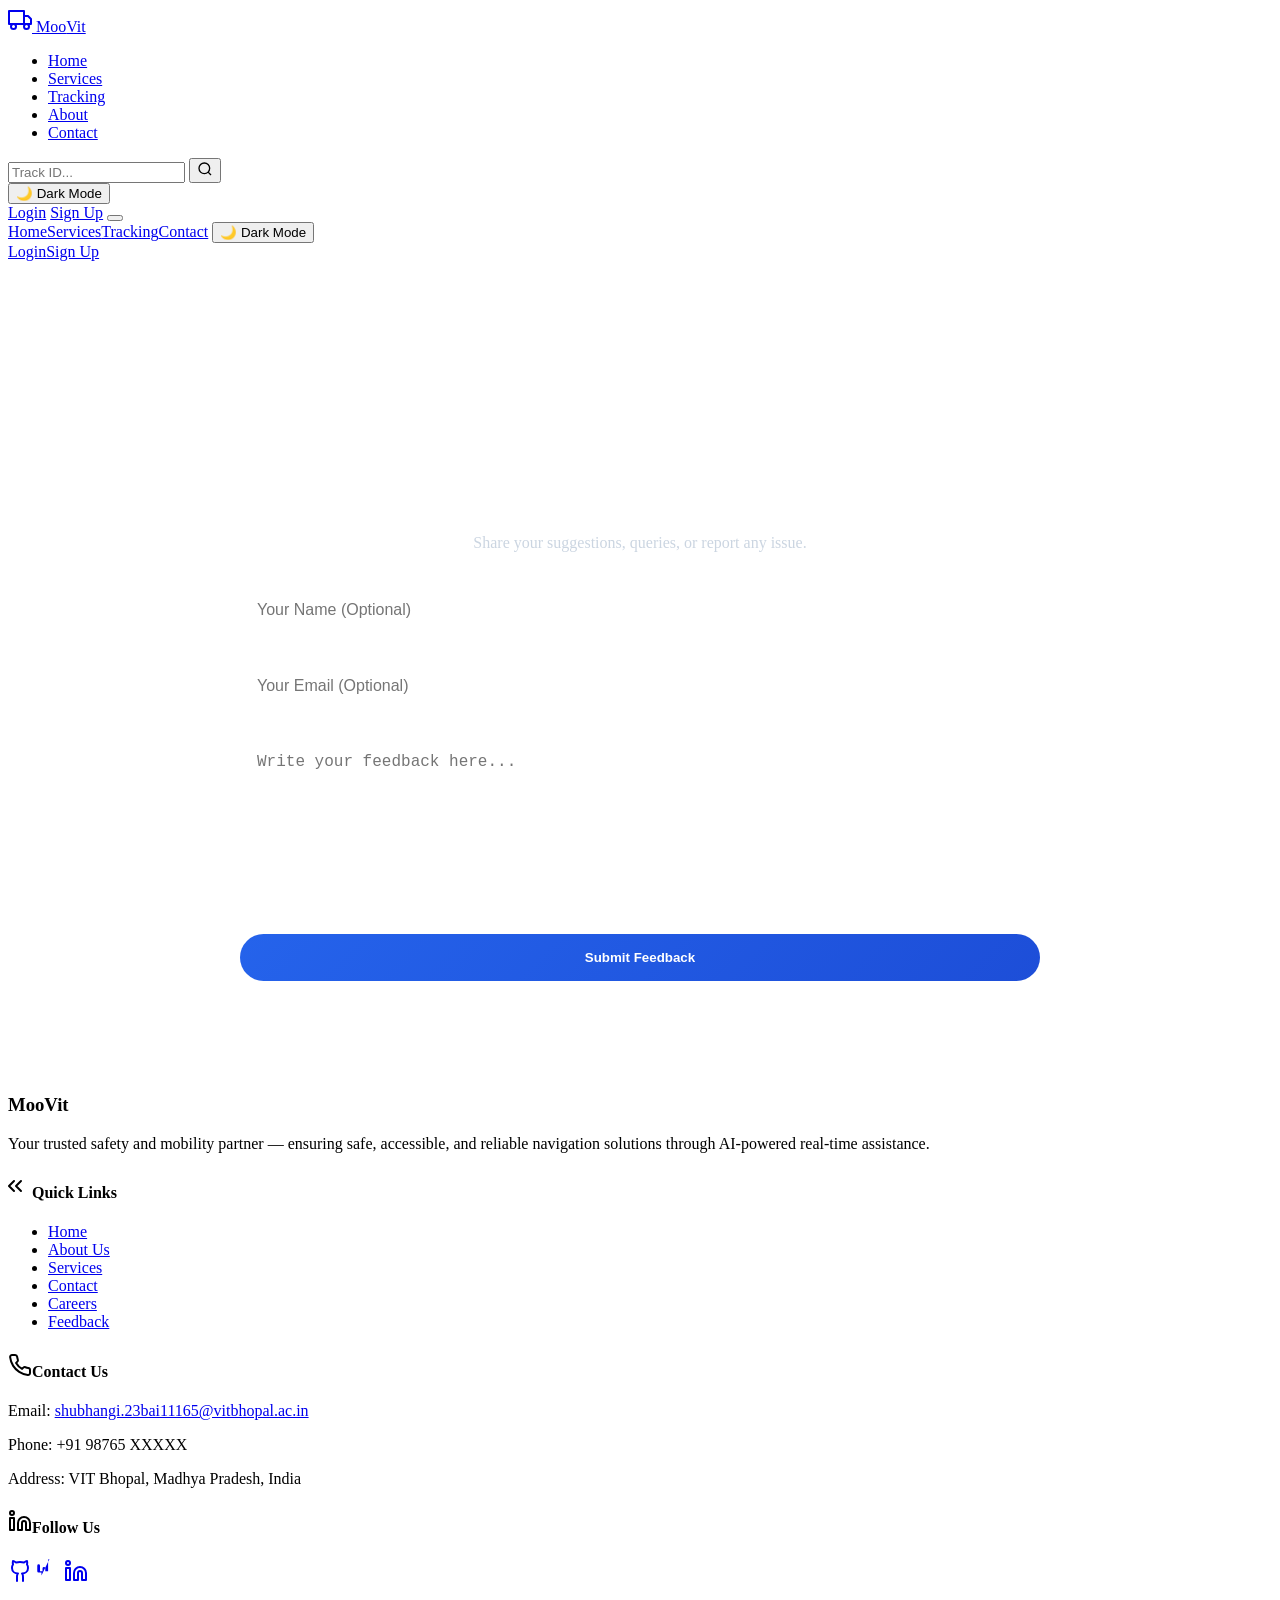
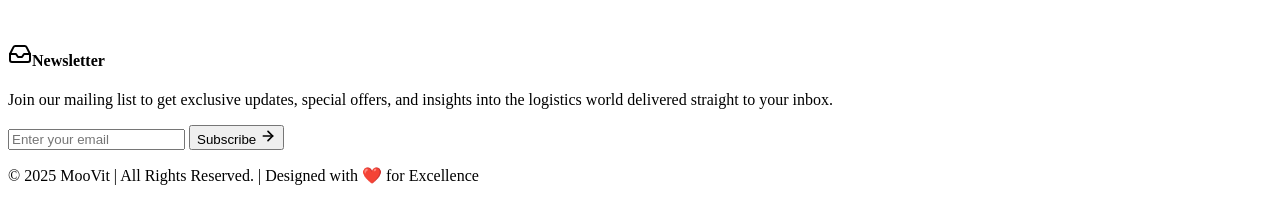
==== feedback.html @ feaa74d8 "fix: replace legacy Transport Co branding with MooVit branding" ====
<!DOCTYPE html>
<html lang="en">
<head>
  <meta charset="UTF-8">
  <meta name="viewport" content="width=device-width, initial-scale=1.0">
  <link rel="icon" href="../favicon.png">
  <title>Feedback - MooVit</title>
  <link href="https://fonts.googleapis.com/css2?family=Inter:wght@400;600;700;800&display=swap" rel="stylesheet">
  <link rel="stylesheet" href="transport.css">
  <script>
    (() => {
      const savedTheme = localStorage.getItem('moovit-theme') || 'light';
      document.documentElement.setAttribute('data-theme', savedTheme);
    })();
  </script>
   <style>
    .feedback-section {
      max-width: 800px;
      margin: 8rem auto 4rem;
      padding: 3rem;
      background: var(--panel-bg);
      border: 1px solid var(--panel-border);
      backdrop-filter: blur(20px);
      border-radius: 20px;
      text-align: center;
    }

    .feedback-section h2 {
      font-size: 2.5rem;
      margin-bottom: 1rem;
      color: var(--text-primary);
    }

    .feedback-section p {
      color: var(--text-muted);
      margin-bottom: 2rem;
    }

    .feedback-form {
      display: flex;
      flex-direction: column;
      gap: 1.5rem;
    }

    .feedback-form input,
    .feedback-form textarea {
      padding: 1rem;
      border-radius: 12px;
      border: 1px solid var(--input-border);
      background: var(--input-bg);
      color: var(--input-text);
      font-size: 1rem;
      outline: none;
      transition: 0.3s;
    }

    .feedback-form input:focus,
    .feedback-form textarea:focus {
      border-color: var(--accent-strong);
      box-shadow: 0 0 20px rgba(202, 138, 4, 0.22);
    }

    .feedback-form textarea {
      resize: none;
      min-height: 140px;
    }

    .feedback-form button {
      padding: 1rem;
      border-radius: 50px;
      border: none;
      background: linear-gradient(135deg, var(--button-primary) 0%, var(--button-primary-hover) 100%);
      color: white;
      font-weight: 700;
      cursor: pointer;
      transition: 0.3s;
    }

    .feedback-form button:hover {
      transform: scale(1.05);
      box-shadow: 0 10px 25px rgba(37,99,235,0.5);
    }

    /* Popup */
    .popup {
      position: fixed;
      inset: 0;
      background: var(--overlay-bg);
      display: none;
      justify-content: center;
      align-items: center;
      z-index: 2000;
    }

    .popup-content {
      background: var(--modal-bg);
      padding: 2rem 3rem;
      border-radius: 20px;
      text-align: center;
      animation: fadeIn 0.4s ease;
      border: 1px solid var(--panel-border);
      color: var(--text-primary);
    }

    @keyframes fadeIn {
      from { opacity: 0; transform: translateY(-20px); }
      to { opacity: 1; transform: translateY(0); }
    }

  </style>
  <style>
    .feedback-section {
      max-width: 800px;
      margin: 8rem auto 4rem;
      padding: 3rem;
      background: rgba(255,255,255,0.03);
      border: 1px solid rgba(255,255,255,0.08);
      backdrop-filter: blur(20px);
      border-radius: 20px;
      text-align: center;
    }

    .feedback-section h2 {
      font-size: 2.5rem;
      margin-bottom: 1rem;
      color: white;
    }

    .feedback-section p {
      color: #cbd5e1;
      margin-bottom: 2rem;
    }

    .feedback-form {
      display: flex;
      flex-direction: column;
      gap: 1.5rem;
    }

    .feedback-form input,
    .feedback-form textarea {
      padding: 1rem;
      border-radius: 12px;
      border: 1px solid rgba(255,255,255,0.2);
      background: rgba(255,255,255,0.05);
      color: white;
      font-size: 1rem;
      outline: none;
      transition: 0.3s;
    }

    .feedback-form input:focus,
    .feedback-form textarea:focus {
      border-color: #ffd700;
      box-shadow: 0 0 20px rgba(255,215,0,0.3);
    }

    .feedback-form textarea {
      resize: none;
      min-height: 140px;
    }

    .feedback-form button {
      padding: 1rem;
      border-radius: 50px;
      border: none;
      background: linear-gradient(135deg, #2563eb 0%, #1d4ed8 100%);
      color: white;
      font-weight: 700;
      cursor: pointer;
      transition: 0.3s;
    }

    .feedback-form button:hover {
      transform: scale(1.05);
      box-shadow: 0 10px 25px rgba(37,99,235,0.5);
    }

    /* Popup */
    .popup {
      position: fixed;
      inset: 0;
      background: rgba(0,0,0,0.8);
      display: none;
      justify-content: center;
      align-items: center;
      z-index: 2000;
    }

    .popup-content {
      background: rgba(15,23,42,0.95);
      padding: 2rem 3rem;
      border-radius: 20px;
      text-align: center;
      animation: fadeIn 0.4s ease;
    }

    @keyframes fadeIn {
      from { opacity: 0; transform: translateY(-20px); }
      to { opacity: 1; transform: translateY(0); }
    }

  </style>
</head>

<body data-theme="light">

<!-- COPY HEADER FROM index.html HERE -->

<header id="main-header" class="modern-header">
    <div class="header-content">
      <a href="#" class="brand-logo">
        <span class="logo-icon"><svg width="24" height="24" viewBox="0 0 24 24" fill="none" stroke="currentColor"
            stroke-width="2" stroke-linecap="round" stroke-linejoin="round">
            <rect x="1" y="3" width="15" height="13"></rect>
            <polygon points="16 8 20 8 23 11 23 16 16 16 16 8"></polygon>
            <circle cx="5.5" cy="18.5" r="2.5"></circle>
            <circle cx="18.5" cy="18.5" r="2.5"></circle>
          </svg></span>
        <span class="logo-text">Moo<span class="highlight">Vit</span></span>
      </a>
      <nav class="desktop-nav">
        <ul class="nav-links">
          <li><a href="index.html" class="nav-link active">Home</a></li>
          <li><a href="services.html" class="nav-link">Services</a></li>
          <li><a href="#" class="nav-link">Tracking</a></li>
          <li><a href="about.html" class="nav-link">About</a></li>
          <li><a href="contact.html" class="nav-link">Contact</a></li>
        </ul>
      </nav>
      <div class="header-actions">
        <div class="search-bar-mini">
          <input type="text" placeholder="Track ID...">
          <button><svg width="16" height="16" viewBox="0 0 24 24" fill="none" stroke="currentColor" stroke-width="2">
              <circle cx="11" cy="11" r="8" />
              <line x1="21" y1="21" x2="16.65" y2="16.65" />
            </svg></button>
        </div>
        <button class="theme-toggle" type="button" aria-label="Toggle color theme" aria-pressed="false">
          <span class="theme-toggle-icon" aria-hidden="true">🌙</span>
          <span class="theme-toggle-label">Dark Mode</span>
        </button>
        <div class="auth-divider"></div>
        <a href="#" onclick="openLoginPopup()" class="btn-text">Login</a>
        <a href="#" onclick="openSignupPopup()" class="btn-header-cta">Sign Up</a>
        <button class="mobile-toggle"><span class="bar"></span><span class="bar"></span><span
            class="bar"></span></button>
      </div>
    </div>
    <div class="mobile-menu">
      <a href="index.html">Home</a><a href="services.html">Services</a><a href="#">Tracking</a><a
        href="contact.html">Contact</a>
      <button class="theme-toggle mobile-theme-toggle" type="button" aria-label="Toggle color theme" aria-pressed="false">
        <span class="theme-toggle-icon" aria-hidden="true">🌙</span>
        <span class="theme-toggle-label">Dark Mode</span>
      </button>
      <div class="mobile-auth"><a href="#" onclick="openLoginPopup()">Login</a><a href="#"
          onclick="openSignupPopup()">Sign Up</a></div>
    </div>
  </header>

<main class="feedback-section">
  <h2>We Value Your Feedback</h2>
  <p>Share your suggestions, queries, or report any issue.</p>

  <form class="feedback-form" id="feedbackForm">
    <input type="text" placeholder="Your Name (Optional)">
    <input type="email" placeholder="Your Email (Optional)">
    <textarea placeholder="Write your feedback here..." required></textarea>
    <button type="submit">Submit Feedback</button>
  </form>
</main>

<div class="popup" id="thankPopup">
  <div class="popup-content">
    <h3>🎉 Thank You!</h3>
    <p>Your feedback has been successfully submitted.</p>
    <button onclick="closePopup()" style="margin-top:1rem;padding:0.6rem 1.5rem;border-radius:20px;border:none;background:#2563eb;color:white;">Close</button>
  </div>
</div>

<!-- COPY FOOTER FROM index.html HERE -->

<footer >
    <div class="footer-container">
      <div class="footer-about">
        <h3>MooVit</h3>
        <p>Your trusted safety and mobility partner — ensuring safe, accessible, and reliable navigation solutions through AI-powered real-time assistance.</p>
      </div>

      <div class="footer-links">
        <h4><svg xmlns="http://www.w3.org/2000/svg" width="24" height="24" viewBox="0 0 24 24" fill="none"
            stroke="currentColor" stroke-width="2" stroke-linecap="round" stroke-linejoin="round">
            <path d="m13 17-5-5 5-5" />
            <path d="m6 17-5-5 5-5" />
          </svg>Quick Links</h4>
        <ul>
          <li><a href="index.html">Home</a></li>
          <li><a href="about.html">About Us</a></li>
          <li><a href="services.html">Services</a></li>
          <li><a href="contact.html">Contact</a></li>
          <li><a href="careers.html">Careers</a></li>
          <li><a href="feedback.html">Feedback</a></li>
        </ul>
      </div>

      <div class="footer-contact">
        <h4><svg xmlns="http://www.w3.org/2000/svg" width="24" height="24" viewBox="0 0 24 24" fill="none"
            stroke="currentColor" stroke-width="2" stroke-linecap="round" stroke-linejoin="round">
            <path
              d="M22 16.92v3a2 2 0 0 1-2.18 2 19.79 19.79 0 0 1-8.63-3.07 19.5 19.5 0 0 1-6-6 19.79 19.79 0 0 1-3.07-8.67A2 2 0 0 1 4.11 2h3a2 2 0 0 1 2 1.72 12.84 12.84 0 0 0 .7 2.81 2 2 0 0 1-.45 2.11L8.09 9.91a16 16 0 0 0 6 6l1.27-1.27a2 2 0 0 1 2.11-.45 12.84 12.84 0 0 0 2.81.7A2 2 0 0 1 22 16.92z" />
          </svg>Contact Us</h4>
        <p>Email: <a href="mailto:shubhangi.23bai11165@vitbhopal.ac.in">shubhangi.23bai11165@vitbhopal.ac.in</a></p>
        <p>Phone: +91 98765 XXXXX</p>
        <p>Address: VIT Bhopal, Madhya Pradesh, India</p>
      </div>

      <div class="footer-social">
        <h4><svg xmlns="http://www.w3.org/2000/svg" width="24" height="24" viewBox="0 0 24 24" fill="none"
            stroke="currentColor" stroke-width="2" stroke-linecap="round" stroke-linejoin="round">
            <path d="M16 8a6 6 0 0 1 6 6v7h-4v-7a2 2 0 0 0-2-2 2 2 0 0 0-2 2v7h-4v-7a6 6 0 0 1 6-6z" />
            <rect width="4" height="12" x="2" y="9" />
            <circle cx="4" cy="4" r="2" />
          </svg>Follow Us</h4>
        <div class="social-icons">
          <a href="https://github.com/ShubhangiRoy12" target="_blank" rel="noopener noreferrer" aria-label="GitHub"><svg
              xmlns="http://www.w3.org/2000/svg" width="24" height="24" viewBox="0 0 24 24" fill="none"
              stroke="currentColor" stroke-width="2" stroke-linecap="round" stroke-linejoin="round">
              <path
                d="M15 22v-4a4.8 4.8 0 0 0-1-3.5c3 0 6-2 6-5.5.08-1.25-.27-2.48-1-3.5.28-1.15.28-2.35 0-3.5 0 0-1 0-3 1.5-2.64-.5-5.36-.5-8 0C6 2 5 2 5 2c-.3 1.15-.3 2.35 0 3.5A5.403 5.403 0 0 0 4 9c0 3.5 3 5.5 6 5.5-.39.49-.68 1.05-.85 1.65-.17.6-.22 1.23-.15 1.85v4" />
            </svg></a>
          <a href="https://leetcode.com/u/Shubhangi12/" target="_blank" rel="noopener noreferrer"
            aria-label="LeetCode"><svg xmlns="http://www.w3.org/2000/svg" width="24" height="24" viewBox="0 0 24 24"
              fill="currentColor">
              <path
                d="M13.483 0a1.374 1.374 0 0 0-1.374 1.374v10.852h-2.826v-2.826a1.374 1.374 0 0 0-2.748 0v2.826H4.009v-5.54a1.374 1.374 0 0 0-2.748 0v5.54a1.374 1.374 0 0 0 1.374 1.374h2.826v2.826a1.374 1'374 0 0 0 2.748 0v-2.826h2.526v2.719a1.374 1.374 0 0 0 2.748 0v-2.719h2.826a1.374 1.374 0 0 0 1.374-1.374V1.374A1.374 1.374 0 0 0 13.483 0zm-2.826 14.944H8.13v-2.826h2.527v2.826zm0-4.2h-2.527v-2.826h2.527v2.826z" />
            </svg></a>
          <a href="https://www.linkedin.com/in/shubhangi-roy-762a3427a/" target="_blank" rel="noopener noreferrer"
            aria-label="LinkedIn"><svg xmlns="http://www.w3.org/2000/svg" width="24" height="24" viewBox="0 0 24 24"
              fill="none" stroke="currentColor" stroke-width="2" stroke-linecap="round" stroke-linejoin="round">
              <path d="M16 8a6 6 0 0 1 6 6v7h-4v-7a2 2 0 0 0-2-2 2 2 0 0 0-2 2v7h-4v-7a6 6 0 0 1 6-6z" />
              <rect width="4" height="12" x="2" y="9" />
              <circle cx="4" cy="4" r="2" />
            </svg></a>
        </div>
        <p style="margin-top: 1rem; color: rgba(255, 255, 255, 0.7);">Connect with us for updates and exclusive offers!
        </p>
      </div>

      <div class="footer-newsletter">
        <h4><svg xmlns="http://www.w3.org/2000/svg" width="24" height="24" viewBox="0 0 24 24" fill="none"
            stroke="currentColor" stroke-width="2" stroke-linecap="round" stroke-linejoin="round">
            <path d="M22 12h-6l-2 3h-4l-2-3H2" />
            <path
              d="M5.45 5.11 2 12v6a2 2 0 0 0 2 2h16a2 2 0 0 0 2-2v-6l-3.45-6.89A2 2 0 0 0 16.76 4H7.24a2 2 0 0 0-1.79 1.11z" />
          </svg>Newsletter</h4>
        <p>Join our mailing list to get exclusive updates, special offers, and insights into the logistics world
          delivered
          straight to your inbox.</p>
        <form class="newsletter-form">
          <input type="email" placeholder="Enter your email" required>
          <button type="submit">Subscribe <svg xmlns="http://www.w3.org/2000/svg" width="16" height="16"
              viewBox="0 0 24 24" fill="none" stroke="currentColor" stroke-width="2.5" stroke-linecap="round"
              stroke-linejoin="round">
              <line x1="5" y1="12" x2="19" y2="12" />
              <polyline points="12 5 19 12 12 19" />
            </svg></button>
        </form>
      </div>
    </div>
    <div class="footer-bottom">
      <p>&copy; 2025 MooVit | All Rights Reserved. | Designed with ❤️ for Excellence</p>
    </div>
  </footer>
<script>
  const root = document.documentElement;
  const body = document.body;
  const themeButtons = document.querySelectorAll(".theme-toggle");

  function applyTheme(theme) {
    root.setAttribute("data-theme", theme);
    body.setAttribute("data-theme", theme);
    localStorage.setItem("moovit-theme", theme);

    themeButtons.forEach((button) => {
      const icon = button.querySelector(".theme-toggle-icon");
      const label = button.querySelector(".theme-toggle-label");
      const darkMode = theme === "dark";

      button.setAttribute("aria-pressed", String(darkMode));
      if (icon) icon.textContent = darkMode ? "☀️" : "🌙";
      if (label) label.textContent = darkMode ? "Light Mode" : "Dark Mode";
    });
  }

  applyTheme(root.getAttribute("data-theme") || "light");
  themeButtons.forEach((button) => {
    button.addEventListener("click", () => {
      const nextTheme = (root.getAttribute("data-theme") || "light") === "light" ? "dark" : "light";
      applyTheme(nextTheme);
    });
  });

  const header = document.getElementById("main-header");
  window.addEventListener("scroll", () => {
    if (window.scrollY > 50) header.classList.add("scrolled");
    else header.classList.remove("scrolled");
  });

  const menuToggle = document.querySelector(".mobile-toggle");
  const mobileMenu = document.querySelector(".mobile-menu");
  menuToggle.addEventListener("click", () => {
    mobileMenu.classList.toggle("active");
    document.body.style.overflow = mobileMenu.classList.contains("active") ? "hidden" : "auto";
  });

  const form = document.getElementById("feedbackForm");
  const popup = document.getElementById("thankPopup");

  form.addEventListener("submit", function(e){
    e.preventDefault();
    popup.style.display = "flex";
    form.reset();
  });

  function closePopup(){
    popup.style.display = "none";
  }
</script>

</body>
</html>
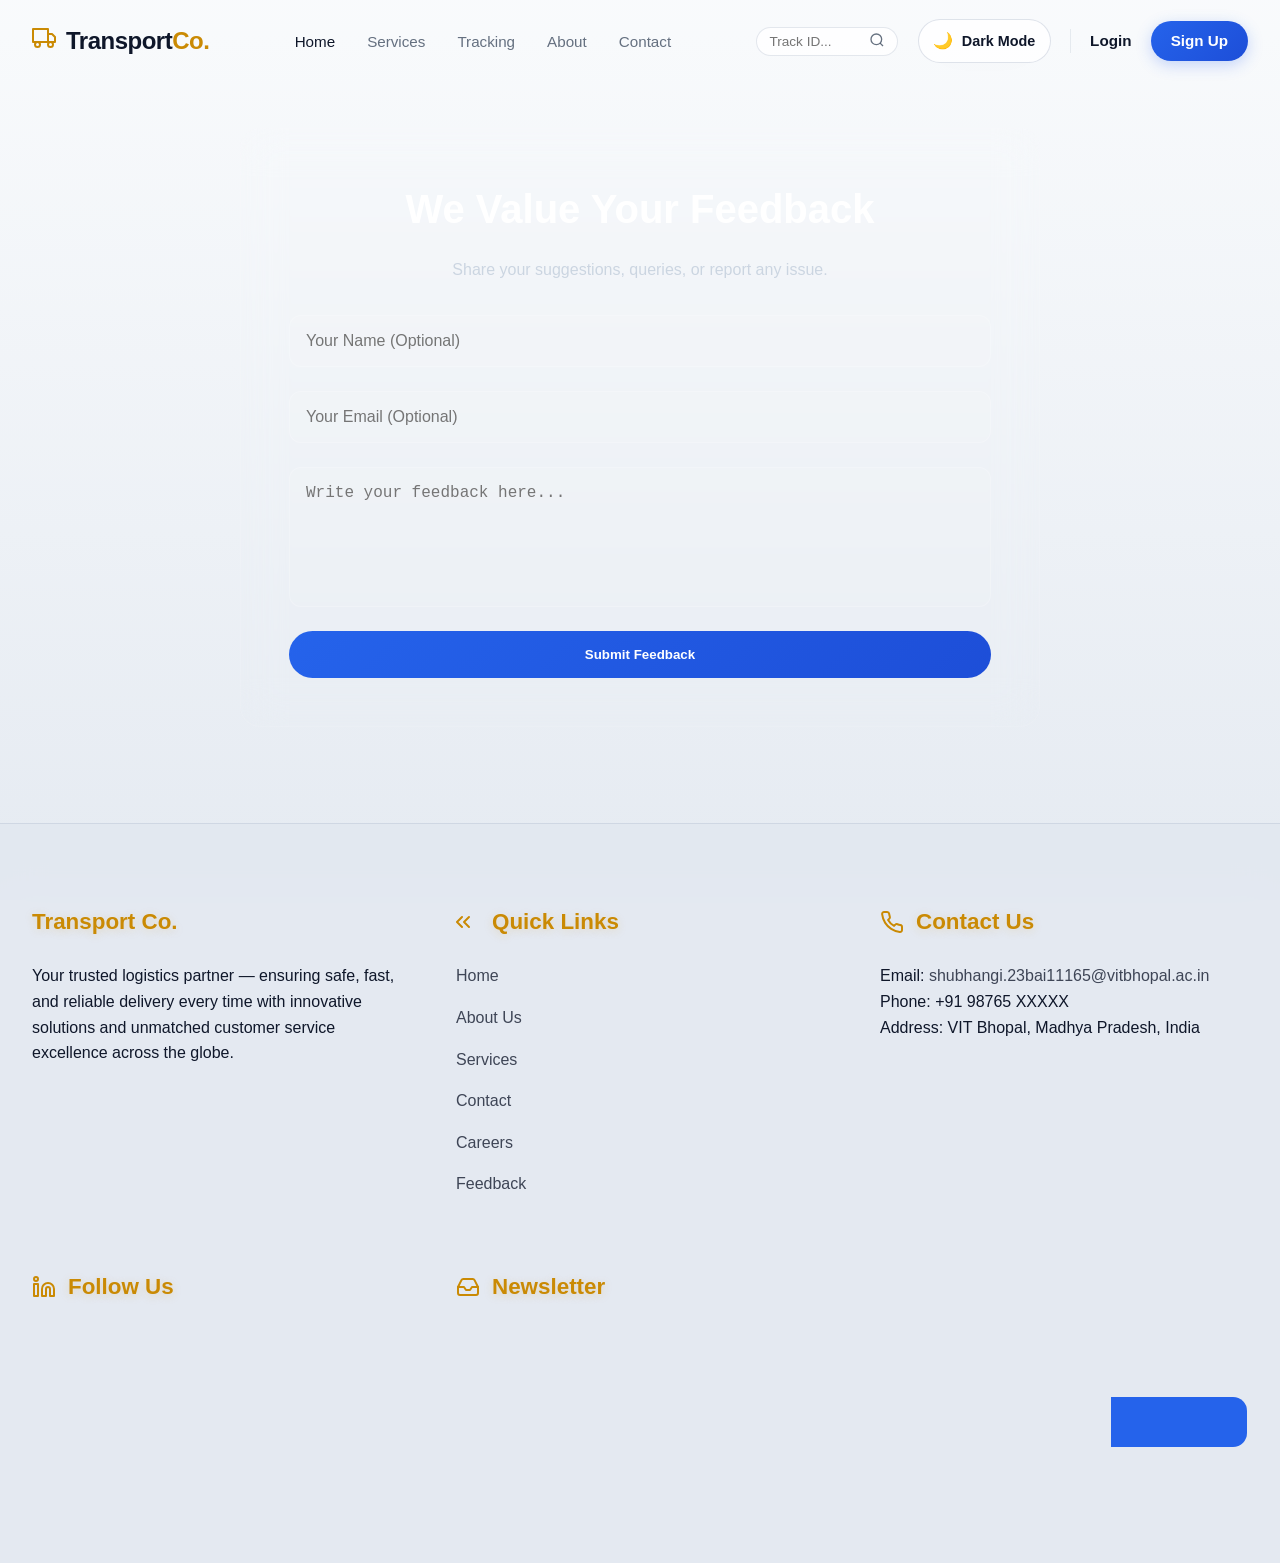
==== commit 73009ea9: "fix: respect reduced motion and guard theme storage access" ====
--- a/feedback.html
+++ b/feedback.html
@@ -4,14 +4,27 @@
   <meta charset="UTF-8">
   <meta name="viewport" content="width=device-width, initial-scale=1.0">
   <link rel="icon" href="../favicon.png">
-  <title>Feedback - MooVit</title>
+  <title>Feedback - Transport Co.</title>
   <link href="https://fonts.googleapis.com/css2?family=Inter:wght@400;600;700;800&display=swap" rel="stylesheet">
   <link rel="stylesheet" href="transport.css">
   <script>
-    (() => {
-      const savedTheme = localStorage.getItem('moovit-theme') || 'light';
-      document.documentElement.setAttribute('data-theme', savedTheme);
-    })();
+    function getStoredTheme(defaultTheme = 'light') {
+      try {
+        return localStorage.getItem('moovit-theme') || defaultTheme;
+      } catch {
+        return defaultTheme;
+      }
+    }
+
+    function setStoredTheme(theme) {
+      try {
+        localStorage.setItem('moovit-theme', theme);
+      } catch {
+        // Ignore storage failures gracefully
+      }
+    }
+
+    document.documentElement.setAttribute('data-theme', getStoredTheme());
   </script>
    <style>
     .feedback-section {
@@ -217,7 +230,7 @@
             <circle cx="5.5" cy="18.5" r="2.5"></circle>
             <circle cx="18.5" cy="18.5" r="2.5"></circle>
           </svg></span>
-        <span class="logo-text">Moo<span class="highlight">Vit</span></span>
+        <span class="logo-text">Transport<span class="highlight">Co.</span></span>
       </a>
       <nav class="desktop-nav">
         <ul class="nav-links">
@@ -284,8 +297,9 @@
 <footer >
     <div class="footer-container">
       <div class="footer-about">
-        <h3>MooVit</h3>
-        <p>Your trusted safety and mobility partner — ensuring safe, accessible, and reliable navigation solutions through AI-powered real-time assistance.</p>
+        <h3>Transport Co.</h3>
+        <p>Your trusted logistics partner — ensuring safe, fast, and reliable delivery every time with innovative
+          solutions and unmatched customer service excellence across the globe.</p>
       </div>
 
       <div class="footer-links">
@@ -369,7 +383,7 @@
       </div>
     </div>
     <div class="footer-bottom">
-      <p>&copy; 2025 MooVit | All Rights Reserved. | Designed with ❤️ for Excellence</p>
+      <p>&copy; 2025 Transport Co. | All Rights Reserved. | Designed with ❤️ for Excellence</p>
     </div>
   </footer>
 <script>
@@ -380,7 +394,7 @@
   function applyTheme(theme) {
     root.setAttribute("data-theme", theme);
     body.setAttribute("data-theme", theme);
-    localStorage.setItem("moovit-theme", theme);
+    setStoredTheme(theme);
 
     themeButtons.forEach((button) => {
       const icon = button.querySelector(".theme-toggle-icon");
--- a/transport.css
+++ b/transport.css
@@ -0,0 +1,1313 @@
+
+    @import url('https://fonts.googleapis.com/css2?family=Inter:wght@100;200;300;400;500;600;700;800;900&display=swap');
+
+    * {
+      margin: 0;
+      padding: 0;
+      box-sizing: border-box;
+    }
+
+    :root {
+      --primary: #1a365d;
+      --primary-light: #2d5a87;
+      --secondary: #0066cc;
+      --accent: #ffd700;
+      --glass: rgba(255, 255, 255, 0.1);
+      --glass-border: rgba(255, 255, 255, 0.2);
+      --bg-overlay-start: rgba(248, 250, 252, 0.88);
+      --bg-overlay-end: rgba(226, 232, 240, 0.9);
+      --text-primary: #0f172a;
+      --text-secondary: #334155;
+      --text-muted: #475569;
+      --text-soft: rgba(51, 65, 85, 0.75);
+      --panel-bg: rgba(255, 255, 255, 0.72);
+      --panel-border: rgba(148, 163, 184, 0.28);
+      --panel-strong: rgba(255, 255, 255, 0.86);
+      --header-bg: rgba(248, 250, 252, 0.2);
+      --header-bg-scrolled: rgba(248, 250, 252, 0.88);
+      --header-border: rgba(148, 163, 184, 0.2);
+      --search-bg: rgba(255, 255, 255, 0.7);
+      --search-border: rgba(148, 163, 184, 0.25);
+      --input-bg: rgba(255, 255, 255, 0.8);
+      --input-border: rgba(148, 163, 184, 0.35);
+      --input-text: #0f172a;
+      --button-primary: #2563eb;
+      --button-primary-hover: #1d4ed8;
+      --button-shadow: rgba(37, 99, 235, 0.25);
+      --accent-strong: #ca8a04;
+      --overlay-bg: rgba(15, 23, 42, 0.55);
+      --modal-bg: rgba(255, 255, 255, 0.94);
+      --footer-bg: rgba(226, 232, 240, 0.92);
+      --footer-border: rgba(148, 163, 184, 0.25);
+      --footer-link: rgba(15, 23, 42, 0.78);
+      --theme-toggle-bg: rgba(255, 255, 255, 0.72);
+      --theme-toggle-border: rgba(148, 163, 184, 0.3);
+      --theme-toggle-shadow: rgba(15, 23, 42, 0.08);
+    }
+
+    :root[data-theme="dark"],
+    body[data-theme="dark"] {
+      --bg-overlay-start: rgba(5, 10, 20, 0.85);
+      --bg-overlay-end: rgba(5, 10, 20, 0.85);
+      --text-primary: #ffffff;
+      --text-secondary: #e2e8f0;
+      --text-muted: #cbd5e1;
+      --text-soft: rgba(255, 255, 255, 0.7);
+      --panel-bg: rgba(255, 255, 255, 0.03);
+      --panel-border: rgba(255, 255, 255, 0.08);
+      --panel-strong: rgba(15, 23, 42, 0.9);
+      --header-bg: rgba(10, 22, 40, 0);
+      --header-bg-scrolled: rgba(5, 10, 20, 0.85);
+      --header-border: rgba(255, 255, 255, 0.05);
+      --search-bg: rgba(255, 255, 255, 0.05);
+      --search-border: rgba(255, 255, 255, 0.1);
+      --input-bg: rgba(255, 255, 255, 0.05);
+      --input-border: rgba(255, 255, 255, 0.2);
+      --input-text: #ffffff;
+      --button-primary: #2563eb;
+      --button-primary-hover: #1d4ed8;
+      --button-shadow: rgba(37, 99, 235, 0.4);
+      --accent-strong: #ffd700;
+      --overlay-bg: rgba(0, 0, 0, 0.8);
+      --modal-bg: rgba(15, 23, 42, 0.9);
+      --footer-bg: rgba(10, 22, 40, 0.8);
+      --footer-border: rgba(255, 255, 255, 0.1);
+      --footer-link: rgba(255, 255, 255, 0.8);
+      --theme-toggle-bg: rgba(255, 255, 255, 0.08);
+      --theme-toggle-border: rgba(255, 255, 255, 0.14);
+      --theme-toggle-shadow: rgba(0, 0, 0, 0.2);
+    }
+
+    body {
+      margin: 0;
+      font-family: 'Inter', sans-serif;
+
+      /* --- BACKGROUND IMAGE UPDATE --- */
+      /* Added a dark overlay (rgba) so text remains readable on top of the image */
+      background: linear-gradient(var(--bg-overlay-start), var(--bg-overlay-end)),
+        url('https://images.pexels.com/photos/1637438/pexels-photo-1637438.jpeg?auto=compress&cs=tinysrgb&w=1260&h=750&dpr=2');
+      background-size: cover;
+      background-position: center;
+      background-attachment: fixed;
+      background-repeat: no-repeat;
+
+      font-size: 16px;
+      line-height: 1.6;
+      color: var(--text-secondary);
+      min-height: 100vh;
+      overflow-x: hidden;
+    }
+
+    /* --- Cursor Styles --- */
+    .cursor {
+      display: none;
+      position: fixed;
+      top: 0;
+      left: 0;
+      width: 20px;
+      height: 20px;
+      border: 1px solid rgba(202, 138, 4, 0.45);
+      border-radius: 50%;
+      pointer-events: none;
+      z-index: 9999;
+      transition: transform 0.05s ease; /*fix*/ 
+      transform: translate(-50%, -50%);
+    }
+
+    .cursor::after {
+      content: '';
+      position: absolute;
+      top: 50%;
+      left: 50%;
+      width: 4px;
+      height: 4px;
+      background: var(--accent-strong);
+      border-radius: 50%;
+      transform: translate(-50%, -50%);
+    }
+
+    /*fix*/
+@media (min-width: 769px) and (pointer: fine) {
+  .cursor {
+    display: block;
+  }
+
+body {
+  cursor: none !important;
+}
+a, button, input, .card {
+  cursor: pointer !important;
+}
+
+    .cursor.hover {
+      transform: translate(-50%, -50%) scale(1.8);
+      background: rgba(202, 138, 4, 0.1);
+      border-color: var(--accent-strong);
+    }
+
+    /* --- Header --- */
+    .modern-header {
+      position: fixed;
+      top: 0;
+      left: 0;
+      width: 100%;
+      z-index: 1000;
+      padding: 1.2rem 2rem;
+      transition: all 0.4s ease;
+      background: var(--header-bg);
+    }
+
+    .modern-header.scrolled {
+      padding: 0.8rem 2rem;
+      background: var(--header-bg-scrolled);
+      backdrop-filter: blur(16px);
+      border-bottom: 1px solid var(--header-border);
+      box-shadow: 0 4px 30px rgba(0, 0, 0, 0.2);
+    }
+
+    .header-content {
+      max-width: 1400px;
+      margin: 0 auto;
+      display: flex;
+      justify-content: space-between;
+      align-items: center;
+    }
+
+    .brand-logo {
+      display: flex;
+      align-items: center;
+      gap: 10px;
+      text-decoration: none;
+      color: var(--text-primary);
+      z-index: 1002;
+    }
+
+    .logo-icon {
+      color: var(--accent-strong);
+      animation: float 6s ease-in-out infinite;
+    }
+
+    .logo-text {
+      font-size: 1.5rem;
+      font-weight: 800;
+      letter-spacing: -0.5px;
+    }
+
+    .logo-text .highlight {
+      color: var(--accent-strong);
+    }
+
+    .desktop-nav .nav-links {
+      display: flex;
+      gap: 2rem;
+      list-style: none;
+      margin: 0;
+      padding: 0;
+    }
+
+    .nav-link {
+      color: var(--text-soft);
+      text-decoration: none;
+      font-weight: 500;
+      font-size: 0.95rem;
+      padding: 0.5rem 0;
+      position: relative;
+      transition: color 0.3s ease;
+    }
+
+    .nav-link:hover,
+    .nav-link.active {
+      color: var(--text-primary);
+    }
+
+    .header-actions {
+      display: flex;
+      align-items: center;
+      gap: 1.2rem;
+      z-index: 1002;
+    }
+
+    .search-bar-mini {
+      display: flex;
+      align-items: center;
+      background: var(--search-bg);
+      border: 1px solid var(--search-border);
+      border-radius: 20px;
+      padding: 4px 12px;
+      transition: all 0.3s ease;
+    }
+
+    .search-bar-mini input {
+      background: transparent;
+      border: none;
+      color: var(--input-text);
+      width: 100px;
+      font-size: 0.85rem;
+      outline: none;
+      transition: width 0.3s ease;
+    }
+
+    .search-bar-mini input:focus {
+      width: 160px;
+    }
+
+    .search-bar-mini button {
+      background: none;
+      border: none;
+      color: var(--text-soft);
+      cursor: pointer;
+    }
+
+    .auth-divider {
+      width: 1px;
+      height: 24px;
+      background: var(--header-border);
+    }
+
+    .btn-text {
+      color: var(--text-primary);
+      text-decoration: none;
+      font-weight: 600;
+      font-size: 0.95rem;
+    }
+
+    .btn-header-cta {
+      background: linear-gradient(135deg, var(--button-primary) 0%, var(--button-primary-hover) 100%);
+      color: white;
+      padding: 8px 20px;
+      border-radius: 50px;
+      text-decoration: none;
+      font-weight: 600;
+      font-size: 0.95rem;
+      box-shadow: 0 4px 15px var(--button-shadow);
+      transition: all 0.3s ease;
+    }
+
+    .btn-header-cta:hover {
+      transform: translateY(-2px);
+      box-shadow: 0 8px 20px rgba(37, 99, 235, 0.4);
+    }
+
+    .theme-toggle {
+      display: inline-flex;
+      align-items: center;
+      gap: 0.55rem;
+      border: 1px solid var(--theme-toggle-border);
+      background: var(--theme-toggle-bg);
+      color: var(--text-primary);
+      padding: 0.6rem 0.9rem;
+      border-radius: 999px;
+      font: inherit;
+      font-size: 0.9rem;
+      font-weight: 700;
+      cursor: pointer;
+      box-shadow: 0 10px 30px -20px var(--theme-toggle-shadow);
+      transition: transform 0.25s ease, box-shadow 0.25s ease, background 0.25s ease;
+    }
+
+    .theme-toggle:hover {
+      transform: translateY(-1px);
+      box-shadow: 0 16px 30px -20px var(--theme-toggle-shadow);
+    }
+
+    .theme-toggle-icon {
+      font-size: 1rem;
+      line-height: 1;
+    }
+
+    .theme-toggle-label {
+      white-space: nowrap;
+    }
+
+    /* Mobile Menu */
+    .mobile-toggle {
+      display: none;
+      background: none;
+      border: none;
+      cursor: pointer;
+      flex-direction: column;
+      gap: 5px;
+    }
+
+    .mobile-toggle .bar {
+      width: 24px;
+      height: 2px;
+      background: var(--text-primary);
+      transition: 0.3s;
+    }
+
+    .mobile-menu {
+      position: fixed;
+      top: 0;
+      left: 0;
+      width: 100%;
+      height: 0;
+      background: color-mix(in srgb, var(--header-bg-scrolled) 92%, transparent);
+      backdrop-filter: blur(20px);
+      z-index: 1001;
+      overflow: hidden;
+      display: flex;
+      flex-direction: column;
+      align-items: center;
+      justify-content: center;
+      gap: 2rem;
+      transition: height 0.4s cubic-bezier(0.165, 0.84, 0.44, 1);
+      opacity: 0;
+    }
+
+    .mobile-menu.active {
+      height: 100vh;
+      opacity: 1;
+    }
+
+    .mobile-menu a {
+      color: var(--text-primary);
+      text-decoration: none;
+      font-size: 1.5rem;
+      font-weight: 600;
+      opacity: 0;
+      transform: translateY(20px);
+      transition: 0.4s;
+    }
+
+    .mobile-menu.active a {
+      opacity: 1;
+      transform: translateY(0);
+    }
+
+    /* Mobile toggle animation (hamburger -> X) */
+    .mobile-toggle[aria-expanded="true"] .bar:nth-child(1) {
+      transform: rotate(45deg) translate(4px, 4px);
+    }
+    .mobile-toggle[aria-expanded="true"] .bar:nth-child(2) {
+      opacity: 0;
+      transform: translateX(-10px);
+    }
+    .mobile-toggle[aria-expanded="true"] .bar:nth-child(3) {
+      transform: rotate(-45deg) translate(4px, -4px);
+    }
+
+    /* Accessible focus states */
+    a:focus, button:focus, input:focus {
+      outline: 3px solid rgba(37,99,235,0.25);
+      outline-offset: 2px;
+      border-radius: 8px;
+    }
+
+    /* About section embedded on homepage */
+    .about-section { max-width: 1200px; margin: 3.5rem auto; padding: 2rem; }
+    .about-container { display: grid; gap: 2rem; }
+    .about-grid { display: grid; grid-template-columns: 1fr 1fr; gap: 1.5rem; align-items: start; }
+    .mission-card { background: rgba(255,255,255,0.03); padding: 2rem; border-radius: 16px; border: 1px solid rgba(255,255,255,0.04); }
+    .features-grid { display: grid; grid-template-columns: repeat(3, 1fr); gap: 1rem; }
+    .feature-card { padding: 1.2rem; border-radius: 12px; background: rgba(255,255,255,0.02); text-align: center; }
+
+    @media (max-width: 900px) {
+      .about-grid { grid-template-columns: 1fr; }
+      .features-grid { grid-template-columns: repeat(1, 1fr); }
+    }
+
+    /* AI assistant widget */
+    .ai-assistant { position: fixed; right: 18px; bottom: 18px; z-index: 2000; font-family: inherit; }
+    .ai-assistant .ai-toggle { width: 56px; height: 56px; border-radius: 50%; background: linear-gradient(135deg,#2563eb,#1d4ed8); color: #fff; border: none; box-shadow: 0 8px 30px rgba(37,99,235,0.3); cursor: pointer; font-size: 22px; }
+    .ai-assistant .ai-panel { width: 320px; max-width: calc(100vw - 40px); background: rgba(255,255,255,0.98); color: #0b1220; border-radius: 12px; box-shadow: 0 20px 40px rgba(2,6,23,0.2); margin-bottom: 12px; overflow: hidden; transform-origin: bottom right; display: none; }
+    .ai-assistant.open .ai-panel { display: block; }
+    .ai-panel .ai-header { display:flex; justify-content:space-between; align-items:center; padding:12px 14px; border-bottom:1px solid rgba(0,0,0,0.06); }
+    .ai-panel .ai-body { padding:12px; }
+    .ai-messages { max-height:220px; overflow:auto; display:flex; flex-direction:column; gap:8px; }
+    .ai-msg { padding:8px 10px; border-radius:10px; font-size:0.95rem; }
+    .ai-msg.user { align-self:flex-end; background: #e6f0ff; color:#04102b; }
+    .ai-msg.bot { align-self:flex-start; background:#f1f5f9; color:#021124; }
+    .ai-form { display:flex; gap:8px; margin-top:8px; }
+    .ai-form input { flex:1; padding:8px 10px; border-radius:8px; border:1px solid rgba(0,0,0,0.08); }
+    .ai-form button { padding:8px 12px; border-radius:8px; border:none; background:#2563eb; color:white; cursor:pointer; }
+
+
+    .mobile-auth {
+      display: flex;
+      gap: 1.5rem;
+      margin-top: 2rem;
+    }
+
+    @media (max-width: 992px) {
+
+      .desktop-nav,
+      .search-bar-mini,
+      .auth-divider,
+      .btn-text,
+      .btn-header-cta {
+        display: none;
+      }
+
+      .mobile-toggle {
+        display: flex;
+      }
+
+      .theme-toggle {
+        padding: 0.55rem 0.75rem;
+      }
+
+      .theme-toggle-label {
+        display: none;
+      }
+    }
+
+    /* --- Hero Section --- */
+    .hero {
+      max-width: 1400px;
+      margin: 5rem auto 4rem;
+      padding: 5rem 2rem;
+      background: var(--panel-bg);
+      border: 1px solid var(--panel-border);
+      backdrop-filter: blur(20px);
+      border-radius: 30px;
+      text-align: center;
+      position: relative;
+      overflow: hidden;
+      box-shadow: 0 0 50px rgba(0, 0, 0, 0.2);
+    }
+
+    .hero::before {
+      content: '';
+      position: absolute;
+      top: 0;
+      left: 0;
+      right: 0;
+      height: 1px;
+      background: linear-gradient(90deg, transparent, #2563eb, transparent);
+    }
+
+    .hero h2 {
+      font-size: 4rem;
+      font-weight: 800;
+      color: var(--text-primary);
+      margin-bottom: 1rem;
+      letter-spacing: -1px;
+      text-shadow: 0 4px 20px rgba(0, 0, 0, 0.5);
+      animation: slideUp 0.8s ease-out both;
+    }
+
+    .hero p {
+      font-size: 1.25rem;
+      color: var(--text-muted);
+      margin-bottom: 2.5rem;
+      max-width: 700px;
+      margin-inline: auto;
+      animation: slideUp 0.8s ease-out 0.2s both;
+    }
+
+    .hero-actions {
+      display: flex;
+      flex-direction: column;
+      align-items: center;
+      gap: 2rem;
+      animation: slideUp 0.8s ease-out 0.4s both;
+    }
+
+    .btn-hero {
+      padding: 1rem 3rem;
+      background: var(--button-primary);
+      color: white;
+      font-weight: 700;
+      border-radius: 50px;
+      text-decoration: none;
+      box-shadow: 0 0 20px var(--button-shadow);
+      transition: 0.3s;
+    }
+
+    .btn-hero:hover {
+      background: var(--button-primary-hover);
+      box-shadow: 0 0 30px rgba(37, 99, 235, 0.6);
+      transform: scale(1.05);
+    }
+
+    .tracking-wrapper {
+      background: var(--search-bg);
+      border: 1px solid var(--search-border);
+      padding: 8px;
+      border-radius: 50px;
+      display: flex;
+      gap: 10px;
+      width: 100%;
+      max-width: 450px;
+    }
+
+    .tracking-wrapper input {
+      flex: 1;
+      padding: 12px 20px;
+      border-radius: 40px;
+      border: none;
+      background: var(--input-bg);
+      color: var(--input-text);
+      outline: none;
+    }
+
+    .tracking-wrapper button {
+      background: var(--button-primary);
+      color: white;
+      border: none;
+      padding: 12px 25px;
+      border-radius: 40px;
+      font-weight: 600;
+      cursor: pointer;
+    }
+
+    .hero-brands {
+      margin-top: 4rem;
+      border-top: 1px solid var(--panel-border);
+      padding-top: 2rem;
+      animation: slideUp 0.8s ease-out 0.6s both;
+    }
+
+    .hero-brands p {
+      font-size: 0.8rem;
+      color: var(--text-soft);
+      text-transform: uppercase;
+      letter-spacing: 2px;
+      margin-bottom: 1.5rem;
+    }
+
+    .brand-logos {
+      display: flex;
+      justify-content: center;
+      gap: 3rem;
+      flex-wrap: wrap;
+      color: var(--text-soft);
+      font-weight: 700;
+    }
+
+    @keyframes slideUp {
+      from {
+        opacity: 0;
+        transform: translateY(30px);
+      }
+
+      to {
+        opacity: 1;
+        transform: translateY(0);
+      }
+    }
+
+    /* --- Services Section --- */
+    .services-section {
+      max-width: 1400px;
+      margin: 4rem auto;
+      padding: 0 2rem;
+    }
+
+    .services-title {
+      text-align: center;
+      font-size: 3.5rem;
+      font-weight: 900;
+      color: var(--text-primary);
+      margin-bottom: 4rem;
+      letter-spacing: -1px;
+      background: linear-gradient(to right, var(--text-primary), var(--text-muted));
+      -webkit-background-clip: text;
+      -webkit-text-fill-color: transparent;
+    }
+
+    .grid-container {
+      display: grid;
+      grid-template-columns: repeat(auto-fit, minmax(360px, 1fr));
+      gap: 2rem;
+    }
+
+    /* The Modern Card */
+    .card {
+      position: relative;
+      background: var(--panel-bg);
+      border: 1px solid var(--panel-border);
+      border-radius: 24px;
+      padding: 3rem 2rem;
+      text-align: left;
+      overflow: hidden;
+      cursor: pointer;
+      transition: transform 0.3s ease, box-shadow 0.3s ease;
+    }
+
+    .card::before {
+      content: "";
+      position: absolute;
+      top: 0;
+      left: 0;
+      right: 0;
+      bottom: 0;
+      background: radial-gradient(800px circle at var(--mouse-x) var(--mouse-y), rgba(255, 255, 255, 0.06), transparent 40%);
+      opacity: 0;
+      transition: opacity 0.5s ease;
+      pointer-events: none;
+      z-index: 1;
+    }
+
+    .card:hover::before {
+      opacity: 1;
+    }
+
+    .card::after {
+      content: "";
+      position: absolute;
+      top: 0;
+      left: 0;
+      right: 0;
+      bottom: 0;
+      border-radius: 24px;
+      padding: 1px;
+      background: radial-gradient(600px circle at var(--mouse-x) var(--mouse-y), rgba(255, 255, 255, 0.4), transparent 40%);
+      -webkit-mask: linear-gradient(#fff 0 0) content-box, linear-gradient(#fff 0 0);
+      -webkit-mask-composite: xor;
+      mask-composite: exclude;
+      opacity: 0;
+      transition: opacity 0.5s ease;
+      pointer-events: none;
+      z-index: 2;
+    }
+
+    .card:hover::after {
+      opacity: 1;
+    }
+
+    .card:hover {
+      transform: translateY(-5px);
+      box-shadow: 0 20px 40px -10px rgba(0, 0, 0, 0.5);
+    }
+
+    .card-content {
+      position: relative;
+      z-index: 3;
+    }
+
+    .card .icon {
+      font-size: 3.5rem;
+      margin-bottom: 1.5rem;
+      display: inline-block;
+      transition: transform 0.3s cubic-bezier(0.34, 1.56, 0.64, 1);
+      text-shadow: 0 0 30px rgba(37, 99, 235, 0.3);
+    }
+
+    .card:hover .icon {
+      transform: scale(1.1) translateY(-5px);
+      text-shadow: 0 0 40px rgba(37, 99, 235, 0.6);
+    }
+
+    .card h2 {
+      color: var(--text-primary);
+      font-size: 1.6rem;
+      font-weight: 700;
+      margin-bottom: 0.75rem;
+      letter-spacing: -0.5px;
+    }
+
+    .card p {
+      color: var(--text-muted);
+      font-size: 1rem;
+      line-height: 1.7;
+      font-weight: 400;
+    }
+
+    @media (max-width: 768px) {
+      .hero {
+        padding: 3rem 1.5rem;
+      }
+
+      .hero h2 {
+        font-size: 2.5rem;
+      }
+
+      .tracking-wrapper {
+        flex-direction: column;
+        background: transparent;
+        border: none;
+        padding: 0;
+      }
+
+      .tracking-wrapper input {
+        width: 100%;
+        text-align: center;
+      }
+
+      .tracking-wrapper button {
+        width: 100%;
+      }
+
+      .grid-container {
+        grid-template-columns: 1fr;
+      }
+    }
+
+    /* --- Modals --- */
+    .overlay {
+      position: fixed;
+      top: 0;
+      left: 0;
+      width: 100%;
+      height: 100%;
+      background: var(--overlay-bg);
+      backdrop-filter: blur(8px);
+      z-index: 999;
+      opacity: 0;
+      visibility: hidden;
+      transition: 0.3s;
+    }
+
+    .overlay.active {
+      opacity: 1;
+      visibility: visible;
+    }
+
+    /* ---------- FIXED MODAL SYSTEM ---------- */
+
+.overlay {
+  position: fixed;
+  inset: 0;
+  width: 100%;
+  height: 100vh;
+
+  background: rgba(0, 0, 0, 0.6);
+  backdrop-filter: blur(6px);
+
+  z-index: 9998;
+
+  opacity: 0;
+  visibility: hidden;
+
+  transition: all 0.3s ease;
+}
+
+.overlay.active {
+  opacity: 1;
+  visibility: visible;
+}
+
+/* Modal Wrapper */
+.login-modal,
+.signup-modal,
+.admin-modal {
+  position: fixed;
+  inset: 0;
+
+  display: flex;
+  align-items: center;
+  justify-content: center;
+
+  z-index: 9999;
+
+  opacity: 0;
+  visibility: hidden;
+  pointer-events: none;
+
+  transition: all 0.3s ease;
+}
+
+/* Active Modal */
+.login-modal.active,
+.signup-modal.active,
+.admin-modal.active {
+  opacity: 1;
+  visibility: visible;
+  pointer-events: auto;
+}
+
+/* Main Modal Box */
+.modal-wrapper,
+.admin-container-popup,
+.service-alert {
+  position: relative;
+
+  width: 90%;
+  max-width: 950px;
+
+  background: var(--modal-bg);
+
+  border-radius: 24px;
+  overflow: hidden;
+
+  border: 1px solid var(--panel-border);
+
+  box-shadow: 0 25px 60px rgba(0,0,0,0.4);
+
+  transform: scale(0.9);
+  transition: all 0.3s ease;
+}
+
+/* Login + Signup Layout */
+.modal-wrapper {
+  display: grid;
+  grid-template-columns: 1fr 1fr;
+}
+
+/* Active Animation */
+.login-modal.active .modal-wrapper,
+.signup-modal.active .modal-wrapper,
+.admin-modal.active .admin-container-popup {
+  transform: scale(1);
+}
+
+/* Left Side */
+.modal-left {
+  background: linear-gradient(135deg, #2563eb, #1d4ed8);
+
+  color: white;
+
+  padding: 3rem;
+
+  display: flex;
+  align-items: center;
+  justify-content: center;
+}
+
+.modal-brand {
+  text-align: center;
+}
+
+.modal-brand h3 {
+  font-size: 2rem;
+  margin: 1rem 0;
+}
+
+.modal-brand p {
+  opacity: 0.9;
+}
+
+/* Right Side */
+.modal-right {
+  position: relative;
+
+  padding: 3rem;
+
+  background: var(--modal-bg);
+}
+
+/* Close Button */
+.close-btn {
+  position: absolute;
+  top: 18px;
+  right: 18px;
+
+  width: 40px;
+  height: 40px;
+
+  border: none;
+  border-radius: 50%;
+
+  background: rgba(0,0,0,0.08);
+
+  color: var(--text-primary);
+
+  font-size: 1.5rem;
+
+  cursor: pointer;
+
+  display: flex;
+  align-items: center;
+  justify-content: center;
+
+  z-index: 20;
+
+  transition: 0.2s ease;
+}
+
+.close-btn:hover {
+  background: rgba(0,0,0,0.15);
+  transform: rotate(90deg);
+}
+
+/* Inputs */
+.input-group {
+  position: relative;
+  margin-bottom: 1rem;
+}
+
+.input-group input {
+  width: 100%;
+  padding: 14px 16px 14px 48px;
+
+  border-radius: 12px;
+  border: 1px solid var(--input-border);
+
+  background: var(--input-bg);
+  color: var(--input-text);
+
+  outline: none;
+
+  font-size: 1rem;
+}
+
+.input-group input:focus {
+  border-color: #2563eb;
+}
+
+.input-icon {
+  position: absolute;
+  top: 50%;
+  left: 15px;
+
+  transform: translateY(-50%);
+
+  color: var(--text-muted);
+}
+
+/* Buttons */
+.login-submit-btn,
+.signup-submit-btn,
+.admin-submit-btn {
+  width: 100%;
+
+  padding: 14px;
+
+  border: none;
+  border-radius: 12px;
+
+  background: var(--button-primary);
+
+  color: white;
+
+  font-size: 1rem;
+  font-weight: 700;
+
+  cursor: pointer;
+
+  transition: 0.3s ease;
+}
+
+.login-submit-btn:hover,
+.signup-submit-btn:hover,
+.admin-submit-btn:hover {
+  background: var(--button-primary-hover);
+}
+
+/* Admin Popup */
+.admin-container-popup {
+  max-width: 500px;
+  padding: 3rem;
+}
+
+/* Service Alert */
+.service-alert {
+  max-width: 500px;
+  padding: 2.5rem;
+  text-align: center;
+}
+
+/* Mobile Responsive */
+@media (max-width: 768px) {
+
+  .modal-wrapper {
+    grid-template-columns: 1fr;
+  }
+
+  .modal-left {
+    display: none;
+  }
+
+  .modal-right {
+    padding: 2rem;
+  }
+
+  .modal-wrapper,
+  .admin-container-popup,
+  .service-alert {
+    width: 95%;
+  }
+}
+
+
+    .login-modal.active,
+    .signup-modal.active,
+    .admin-modal.active {
+      pointer-events: auto;
+    }*/
+
+    /* Error Messages */
+    .error-message {
+      color: #ff6b6b;
+      text-align: center;
+      margin-bottom: 1rem;
+      font-size: 0.9rem;
+      min-height: 20px;
+    } 
+
+    @media (max-width: 900px) {
+      .modal-wrapper {
+        grid-template-columns: 1fr;
+        max-width: 560px;
+        min-height: auto;
+      }
+
+      .modal-left {
+        min-height: 220px;
+      }
+
+      .modal-right {
+        padding-top: 3.5rem;
+      }
+    }
+
+    @media (max-width: 560px) {
+      .login-modal,
+      .signup-modal,
+      .admin-modal {
+        padding: 1rem;
+      }
+
+      .modal-wrapper,
+      .admin-container-popup {
+        border-radius: 18px;
+      }
+
+      .modal-left,
+      .modal-right,
+      .admin-container-popup {
+        padding: 1.5rem;
+      }
+
+      .modal-brand h3 {
+        font-size: 1.6rem;
+      }
+    }
+
+    /* --- Admin Modal Styling --- */
+    .admin-badge {
+      background: linear-gradient(135deg, #e74c3c 0%, #c0392b 100%);
+      color: white;
+      padding: 4px 12px;
+      border-radius: 20px;
+      font-size: 0.7rem;
+      font-weight: 700;
+      text-transform: uppercase;
+      display: inline-block;
+      margin-bottom: 10px;
+    }
+
+    .admin-submit-btn {
+      background: linear-gradient(135deg, #e74c3c 0%, #c0392b 100%);
+    }
+
+    .admin-submit-btn:hover {
+      background: linear-gradient(135deg, #c0392b 0%, #a93226 100%);
+    }
+
+    .security-note {
+      background: color-mix(in srgb, #ef4444 14%, transparent);
+      border: 1px solid rgba(255, 107, 107, 0.3);
+      border-radius: 12px;
+      padding: 0.8rem;
+      margin-top: 1rem;
+      font-size: 0.85rem;
+      color: var(--text-secondary);
+      text-align: center;
+    }
+
+    /* --- Footer --- */
+    footer {
+      background: var(--footer-bg);
+      backdrop-filter: blur(20px);
+      border-top: 1px solid var(--footer-border);
+      color: var(--text-primary);
+      padding: 5rem 2rem 2rem;
+      margin-top: 6rem;
+    }
+
+    .footer-container {
+      display: grid;
+      grid-template-columns: repeat(auto-fit, minmax(280px, 1fr));
+      gap: 3.5rem;
+      max-width: 1400px;
+      margin: auto;
+    }
+
+    .footer-container h3,
+    .footer-container h4 {
+      margin-bottom: 1.5rem;
+      font-weight: 700;
+      color: var(--accent-strong);
+      font-size: 1.4rem;
+      text-shadow: 0 2px 10px rgba(202, 138, 4, 0.22);
+      display: flex;
+      align-items: center;
+      gap: 0.75rem;
+    }
+
+    .footer-container ul {
+      list-style: none;
+      padding: 0;
+    }
+
+    .footer-container ul li {
+      margin-bottom: 1rem;
+    }
+
+    .footer-container a {
+      color: var(--footer-link);
+      text-decoration: none;
+      transition: all 0.3s ease;
+      font-weight: 400;
+      display: inline-block;
+    }
+
+    .footer-container a:hover {
+      color: var(--accent-strong);
+      text-shadow: 0 0 15px rgba(202, 138, 4, 0.35);
+      transform: translateX(5px) scale(1.03);
+    }
+
+    .footer-social .social-icons {
+      display: flex;
+      gap: 1.5rem;
+      margin-top: 1rem;
+    }
+
+    .footer-social .social-icons a {
+      font-size: 1.8rem;
+      transition: all 0.3s ease;
+      color: var(--text-primary);
+    }
+
+    .footer-social .social-icons a:hover {
+      transform: translateY(-5px) scale(1.1);
+    }
+
+    .footer-newsletter {
+      grid-column: span 2;
+    }
+
+    @media (max-width: 992px) {
+      .footer-newsletter {
+        grid-column: auto;
+      }
+    }
+
+    .newsletter-form {
+      display: flex;
+      margin-top: 1rem;
+      border-radius: 15px;
+      overflow: hidden;
+      border: 1px solid var(--input-border);
+      box-shadow: 0 5px 15px rgba(0, 0, 0, 0.2);
+      transition: all 0.3s ease;
+    }
+
+    .newsletter-form input {
+      flex-grow: 1;
+      padding: 1rem;
+      border: none;
+      background: var(--input-bg);
+      color: var(--input-text);
+      font-size: 1rem;
+      transition: background 0.3s ease;
+      outline: none;
+    }
+
+    .newsletter-form:focus-within {
+      border-color: var(--accent-strong);
+      box-shadow: 0 0 25px rgba(202, 138, 4, 0.2);
+    }
+
+    .newsletter-form input:focus {
+      background: color-mix(in srgb, var(--input-bg) 88%, transparent);
+    }
+
+    .newsletter-form button {
+      padding: 1rem 1.5rem;
+      background: var(--button-primary);
+      color: white;
+      border: none;
+      cursor: pointer;
+      font-weight: 600;
+      transition: background 0.3s ease;
+      display: flex;
+      align-items: center;
+      gap: 0.5rem;
+    }
+
+    .newsletter-form button:hover {
+      background: var(--button-primary-hover);
+    }
+
+    .footer-bottom {
+      text-align: center;
+      margin-top: 2rem;
+      border-top: 1px solid var(--footer-border);
+      padding-top: 1.5rem;
+      font-size: 1rem;
+      color: var(--text-soft);
+    }
+
+    .loading {
+      opacity: 0;
+      transform: translateY(20px);
+      transition: 0.8s;
+    }
+
+    .loading.loaded {
+      opacity: 1;
+      transform: translateY(0);
+    }
+
+    /* Checkbox Styles for Signup */
+    .checkbox-group {
+      margin: 1.5rem 0;
+    }
+
+    .checkbox-label {
+      display: flex !important;
+      align-items: center;
+      cursor: pointer;
+      font-size: 0.9rem;
+      line-height: 1.4;
+      color: var(--text-secondary) !important;
+    }
+
+    .checkbox-label input {
+      width: auto !important;
+      margin-right: 10px;
+    }
+
+    .checkbox-label a {
+      color: var(--accent-strong);
+      text-decoration: underline;
+      margin-left: 4px;
+    }
+
+     #scrollToTopBtn{
+            display: none;
+            position: fixed;
+            bottom: 20px;
+            right: 20px;
+            z-index: 999;
+            background-color: var(--button-primary);
+            color: #ffffff;
+            border: none;
+            border-radius: 50%;
+            width: 48px;
+            height: 48px;
+            font-size: 22px;
+            cursor: pointer;
+            box-shadow: 0 4px 12px rgba(0, 0, 0, 0.2);
+            transition: opacity 0.3s ease, transform 0.2s ease;
+        }
+
+        #scrollToTopBtn:hover {
+            background-color: var(--button-primary-hover);
+        }
+.cursor-tail {
+  pointer-events: none;
+  position: fixed;
+  top: 0;
+  left: 0;
+  z-index: 9998;
+}
+
+.circle {
+  position: fixed;
+  width: 10px;
+  height: 10px;
+  border-radius: 50%;
+  background: rgba(202, 138, 4, 0.4);
+  pointer-events: none;
+  transform: translate(-50%, -50%);
+}
+
+@media (max-width: 768px) {
+  .cursor-tail { display: none; }
+}
